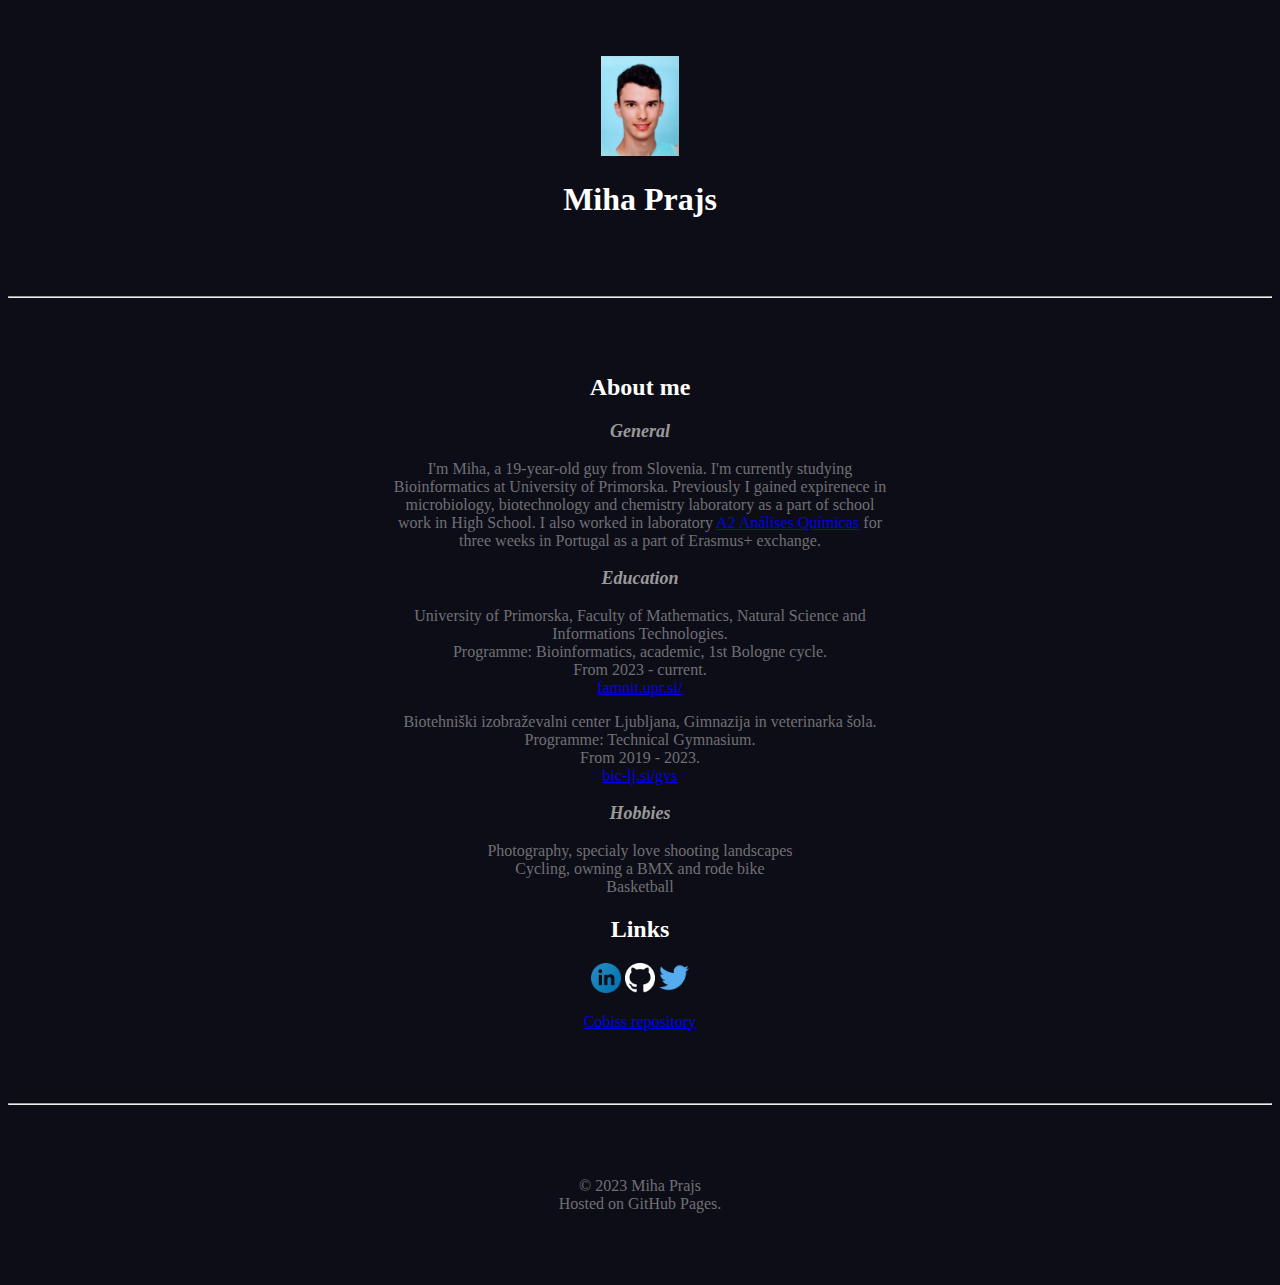
==== index.html @ 5cff4d55 "update" ====
<!DOCTYPE html>
<html lang="en-US">
    <head>
        <link rel="stylesheet" href="./Styles/style.css"/>
        <meta charset="UTF-8">
        <meta name="viewport" content="width=device-width, initial-scale=1.0">
        <title>Miha Prajs</title>
    </head>
    <body>
        <div class="flex-container">
            <div class="flex-item">
                <header>
                    <img alt src="./Styles/photos/ProfilePic.jpg" height="100">
                    <h1>Miha Prajs</h1>
                </header>
            </div>
        </div>
        <hr>     
        <div class="flex-container">
            <div class="flex-item">
                <h2>About me</h2>
                    <h3>General</h3>
                        <p id="general">
                            I'm Miha, a 19-year-old guy from Slovenia. I'm currently studying Bioinformatics at University of Primorska.
                            Previously I gained expirenece in microbiology, biotechnology and chemistry laboratory as a part of school work in High School.
                            I also worked in laboratory <a href="https://www.a2analisesquimicas.com/">A2 Análises Químicas</a> for three weeks in Portugal
                            as a part of Erasmus+ exchange. <br>
                        </p>
                    <h3>Education</h3>
                        <p id="education">
                                    University of Primorska, Faculty of Mathematics, Natural Science and Informations Technologies. <br>
                                    Programme: Bioinformatics, academic, 1st Bologne cycle. <br>
                                    From 2023 - current. <br>
                                    <a href="https://www.famnit.upr.si/en/">famnit.upr.si/</a> 
                        </p>
                        <p id="education">
                                    Biotehniški izobraževalni center Ljubljana, Gimnazija in veterinarka šola. <br> 
                                    Programme: Technical Gymnasium. <br>
                                    From 2019 - 2023. <br>
                                    <a href="https://www.bic-lj.si/gimnazija-veterinarska-sola">bic-lj.si/gvs</a> 
                        </p>
                    <h3>Hobbies</h3>
                        <p id="hobbies">
                            Photography, specialy love shooting landscapes<br>
                            Cycling, owning a BMX and rode bike <br>
                            Basketball <br>
                            
                        </p>
                    <!--
                <br>
                    <h2>Contact</h2>
                        <p id="contact-info">
                            Personal mail: <a href="mailto:kmp49ibyt@mozmail.com">kmp49ibyt@mozmail.com</a>
                        </p>
                <br>
                    -->
                    <h2>Links</h2>
                        <p id="links">
                            <a href="https://www.linkedin.com/in/mihaprajs" target="_blank"><img src="./Styles/photos/LinkedinLogo.png" height="30" alt="LinkedIn"></a>
                            <a href="https://www.github.com/mihaprajs" target="_blank"><img src="./Styles/photos/GithubLogo.png" height="30" alt="GitHub"></a>
                            <a href="https://wwww.twitter.com/mihaprajs" target="_blank"><img src="./Styles/photos/TwitterLogo.png" height="30" alt="Twitter"></a>
                        </p>
                        <p>
                            <a href="https://plus.cobiss.net/cobiss/si/sl/bib/search/advanced?ax=Prajs%2C+Miha&ti&kw&db=cobib&mat=allmaterials">Cobiss repository</a>
                        </p>
            </div>
        </div>
        <hr>
    </body>
    <footer>
        <div class="flex-container">
            <div class="flex-item">
                <p id="footer">
                    © 2023 Miha Prajs <br>
                    Hosted on GitHub Pages.
                </p>
            </div>
        </div>
    </footer>
</html>
---- Styles/style.css ----
body{
    background-color: #0d0d17;
}

.flex-container{
    height: 100%;
    padding: 0;
    margin: 0;
    display: flex;
    align-items: center;
    justify-content: center;
}

.flex-item{
    padding: 3rem;
    max-width: 500px;
    text-align: center;
}

h1{
    color: #FFFFFF;
    font-size: xx-large;
}

h2{
    font-size: x-large;
    color: #FFFFFF;
}

h3{
    font-weight: bold;
    font-style: italic;
    color: #999999;
    font-size: large;
}

#general{
    color: #707075;
}

#education{
    color: #707075;
}

#hobbies{
    color: #707075;
}

#contact-info{
    color: #707075;
}

hr{
    color: whitesmoke;
}

#footer{
    color: #707075;
}
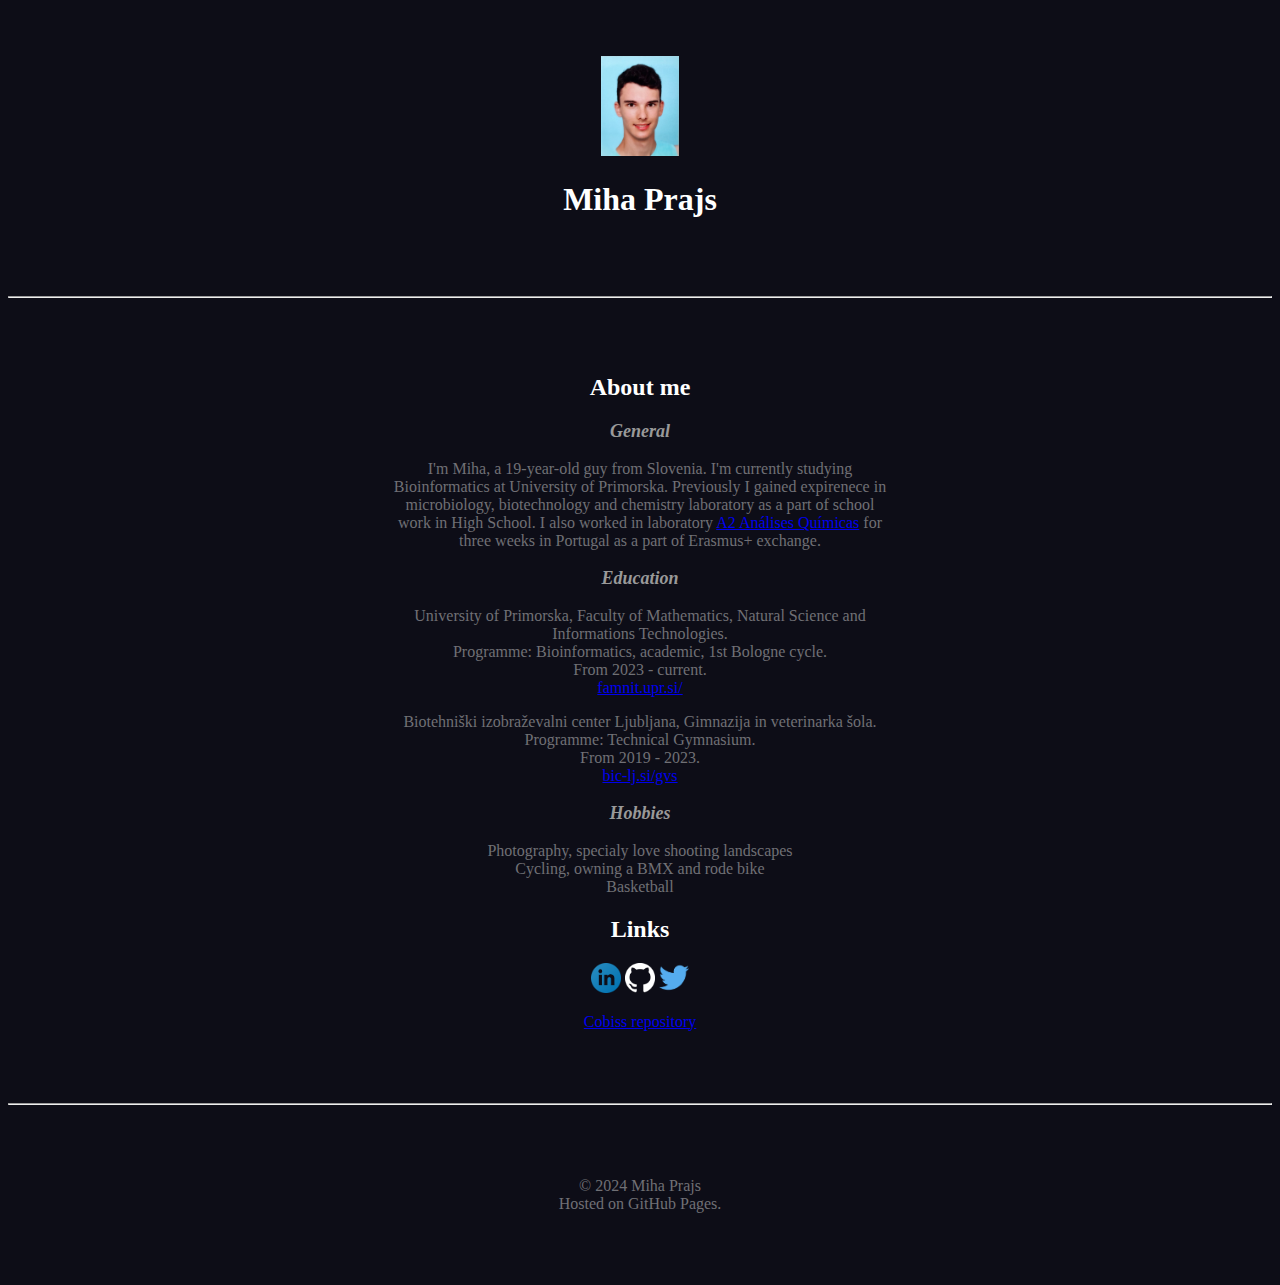
==== commit b7e698fd: "Update index.html" ====
--- a/index.html
+++ b/index.html
@@ -46,14 +46,6 @@
                             Basketball <br>
                             
                         </p>
-                    <!--
-                <br>
-                    <h2>Contact</h2>
-                        <p id="contact-info">
-                            Personal mail: <a href="mailto:kmp49ibyt@mozmail.com">kmp49ibyt@mozmail.com</a>
-                        </p>
-                <br>
-                    -->
                     <h2>Links</h2>
                         <p id="links">
                             <a href="https://www.linkedin.com/in/mihaprajs" target="_blank"><img src="./Styles/photos/LinkedinLogo.png" height="30" alt="LinkedIn"></a>
@@ -71,7 +63,7 @@
         <div class="flex-container">
             <div class="flex-item">
                 <p id="footer">
-                    © 2023 Miha Prajs <br>
+                    © 2024 Miha Prajs <br>
                     Hosted on GitHub Pages.
                 </p>
             </div>
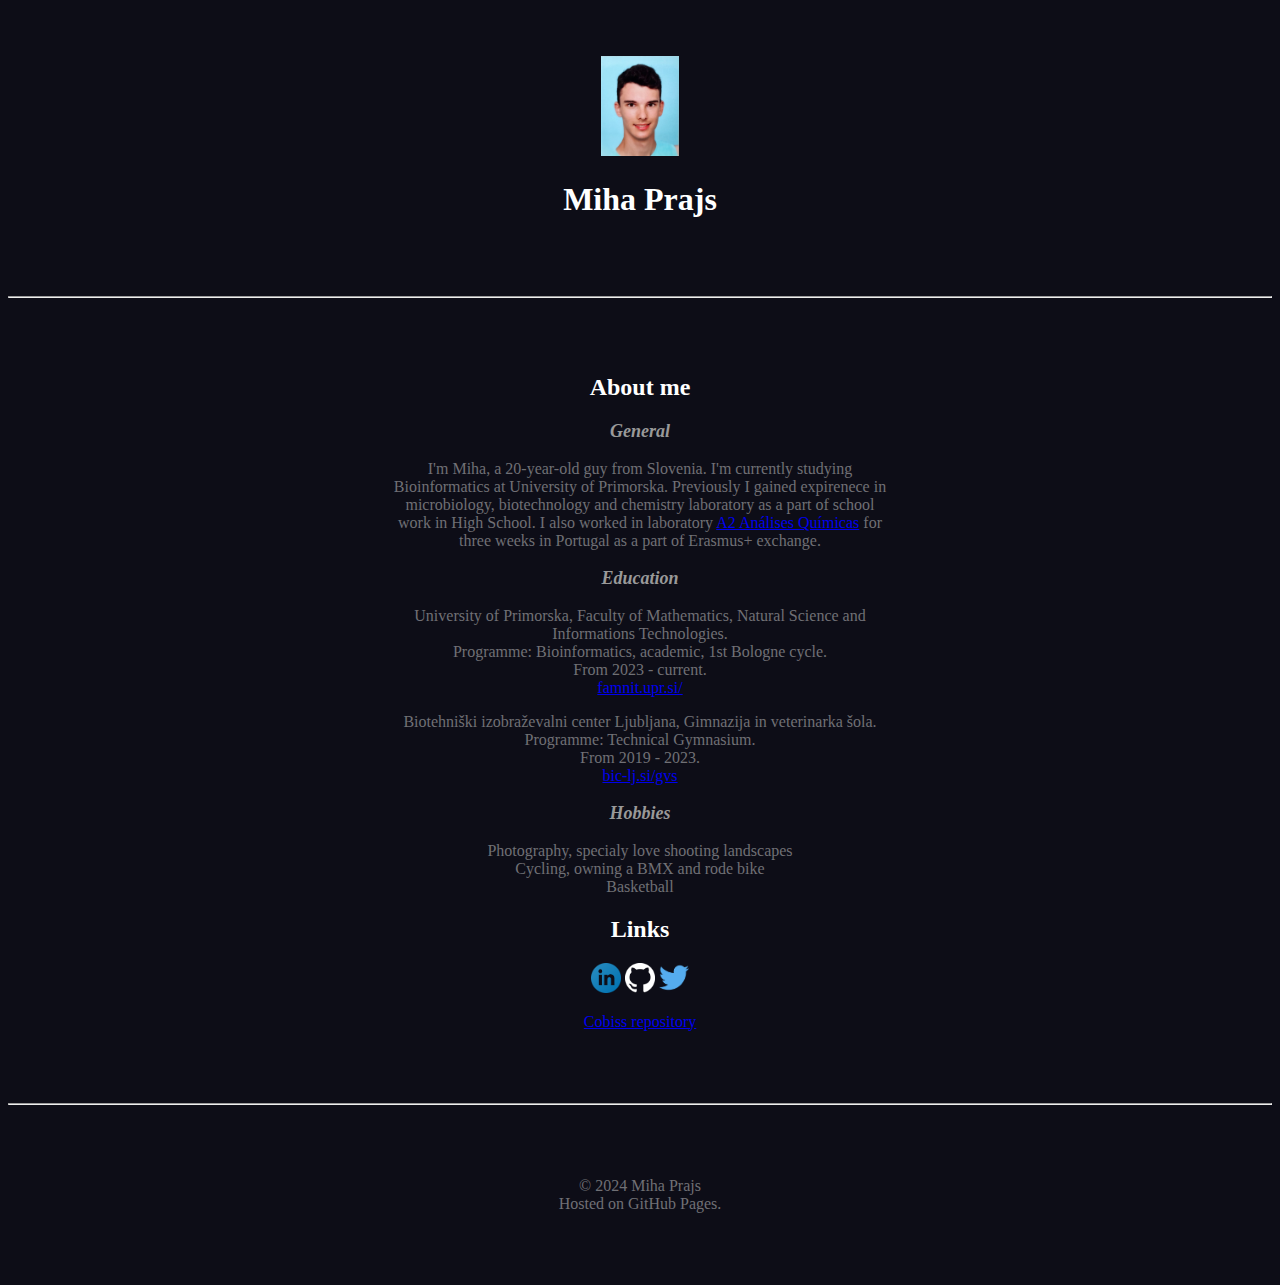
==== commit 21dfa91a: "Update index.html" ====
--- a/index.html
+++ b/index.html
@@ -21,7 +21,7 @@
                 <h2>About me</h2>
                     <h3>General</h3>
                         <p id="general">
-                            I'm Miha, a 19-year-old guy from Slovenia. I'm currently studying Bioinformatics at University of Primorska.
+                            I'm Miha, a 20-year-old guy from Slovenia. I'm currently studying Bioinformatics at University of Primorska.
                             Previously I gained expirenece in microbiology, biotechnology and chemistry laboratory as a part of school work in High School.
                             I also worked in laboratory <a href="https://www.a2analisesquimicas.com/">A2 Análises Químicas</a> for three weeks in Portugal
                             as a part of Erasmus+ exchange. <br>
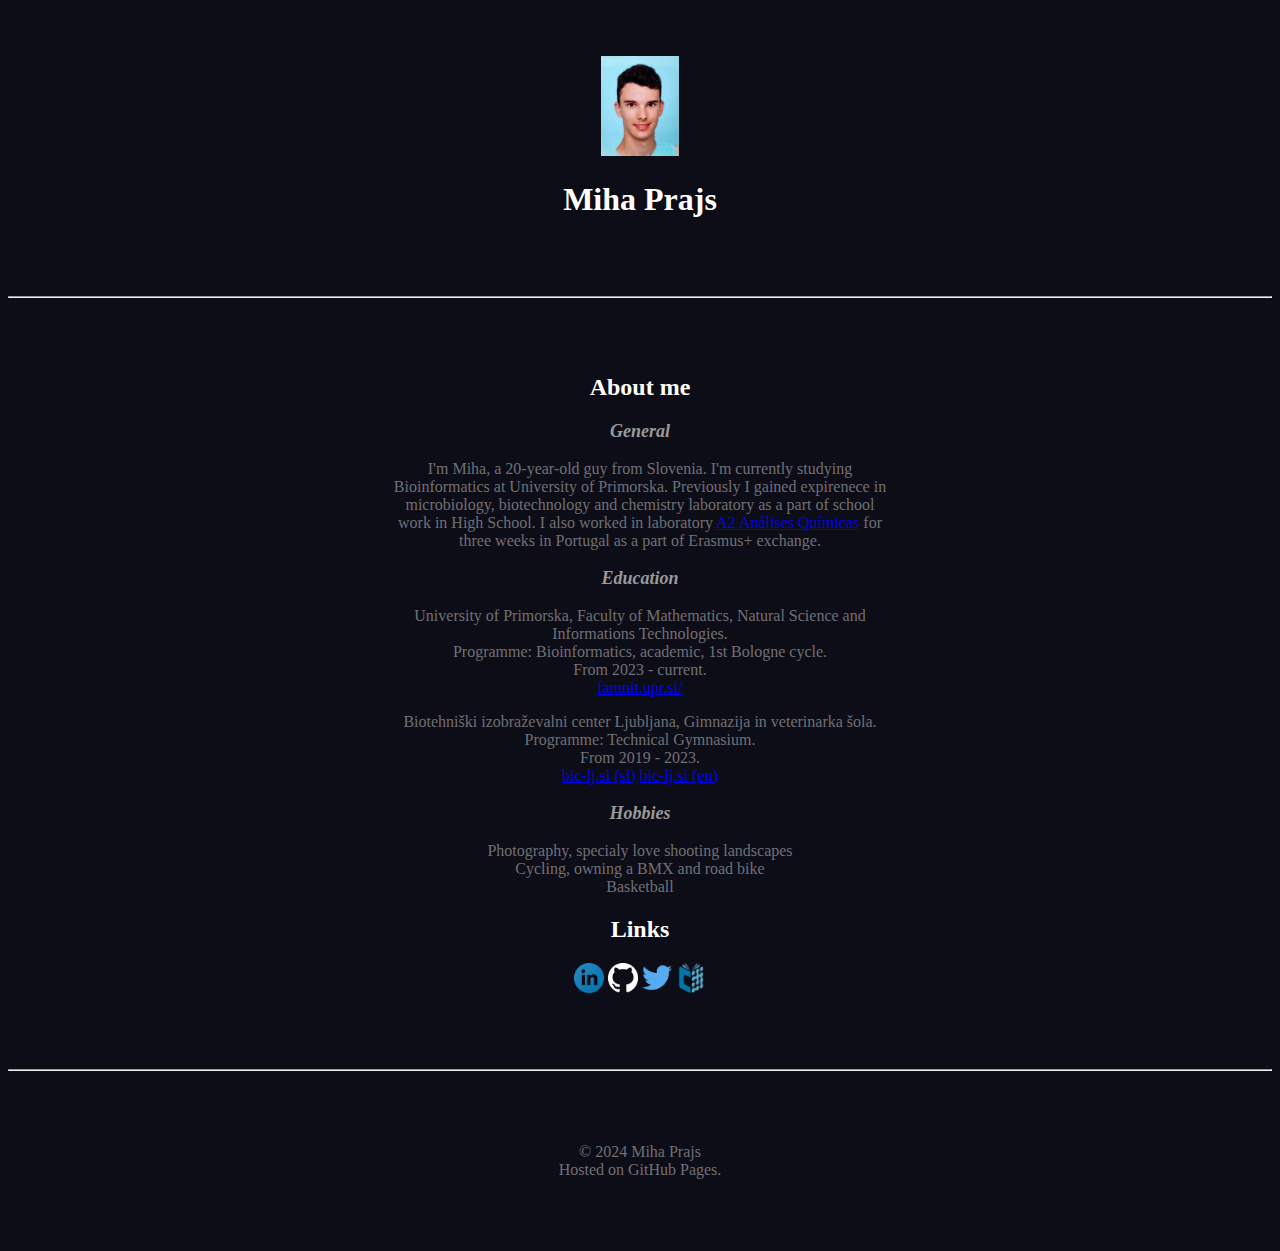
==== commit f9aaa881: "Update index.html: Fix typo and update to links" ====
--- a/index.html
+++ b/index.html
@@ -37,12 +37,13 @@
                                     Biotehniški izobraževalni center Ljubljana, Gimnazija in veterinarka šola. <br> 
                                     Programme: Technical Gymnasium. <br>
                                     From 2019 - 2023. <br>
-                                    <a href="https://www.bic-lj.si/gimnazija-veterinarska-sola">bic-lj.si/gvs</a> 
+                                    <a href="https://www.bic-lj.si/gimnazija-veterinarska-sola">bic-lj.si (sl)</a>
+                                    <a href="https://www.bic-lj.si/en/biotechnical-educational-centre-ljubljana">bic-lj.si (en)</a>
                         </p>
                     <h3>Hobbies</h3>
                         <p id="hobbies">
                             Photography, specialy love shooting landscapes<br>
-                            Cycling, owning a BMX and rode bike <br>
+                            Cycling, owning a BMX and road bike <br>
                             Basketball <br>
                             
                         </p>
@@ -51,9 +52,7 @@
                             <a href="https://www.linkedin.com/in/mihaprajs" target="_blank"><img src="./Styles/photos/LinkedinLogo.png" height="30" alt="LinkedIn"></a>
                             <a href="https://www.github.com/mihaprajs" target="_blank"><img src="./Styles/photos/GithubLogo.png" height="30" alt="GitHub"></a>
                             <a href="https://wwww.twitter.com/mihaprajs" target="_blank"><img src="./Styles/photos/TwitterLogo.png" height="30" alt="Twitter"></a>
-                        </p>
-                        <p>
-                            <a href="https://plus.cobiss.net/cobiss/si/sl/bib/search/advanced?ax=Prajs%2C+Miha&ti&kw&db=cobib&mat=allmaterials">Cobiss repository</a>
+                            <a href="https://plus.cobiss.net/cobiss/si/en/bib/search/expert?c=ar%3D321992035&db=cobib&mat=allmaterials"><img src="./Styles/photos/cobiss.png" height="30" alt="Cobiss+"></a>
                         </p>
             </div>
         </div>
@@ -69,4 +68,4 @@
             </div>
         </div>
     </footer>
-</html>
+</html>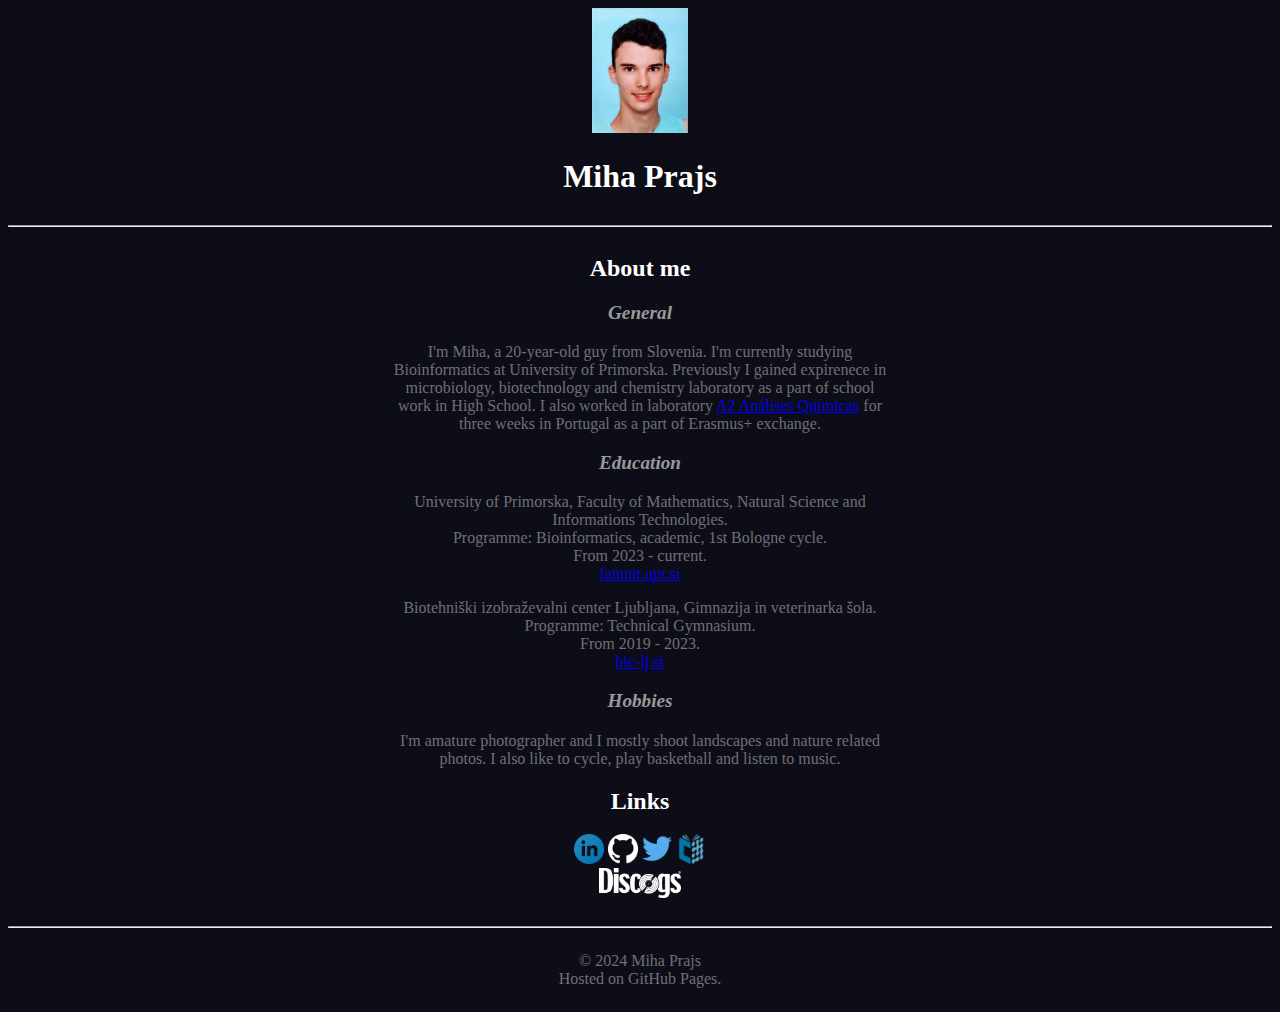
==== commit 5a5768d5: "Small changes for better file organisation" ====
--- a/index.html
+++ b/index.html
@@ -1,21 +1,24 @@
 <!DOCTYPE html>
 <html lang="en-US">
     <head>
-        <link rel="stylesheet" href="./Styles/style.css"/>
+        <link rel="stylesheet" href="./Styles/main.css">
+        <link rel="stylesheet" href="./Styles/print.css" media="print">
         <meta charset="UTF-8">
         <meta name="viewport" content="width=device-width, initial-scale=1.0">
+        <meta name="author" content="Miha Prajs">
+        <meta name="description" content="Short page about me">
         <title>Miha Prajs</title>
     </head>
-    <body>
-        <div class="flex-container">
+    <header>
+        <div  class="flex-container">
             <div class="flex-item">
-                <header>
-                    <img alt src="./Styles/photos/ProfilePic.jpg" height="100">
-                    <h1>Miha Prajs</h1>
-                </header>
+                <img src="./Styles/photos/ProfilePic.jpg" height="125">
+                <h1>Miha Prajs</h1>
             </div>
         </div>
-        <hr>     
+    </header>
+    <hr>
+    <body>
         <div class="flex-container">
             <div class="flex-item">
                 <h2>About me</h2>
@@ -23,37 +26,34 @@
                         <p id="general">
                             I'm Miha, a 20-year-old guy from Slovenia. I'm currently studying Bioinformatics at University of Primorska.
                             Previously I gained expirenece in microbiology, biotechnology and chemistry laboratory as a part of school work in High School.
-                            I also worked in laboratory <a href="https://www.a2analisesquimicas.com/">A2 Análises Químicas</a> for three weeks in Portugal
+                            I also worked in laboratory <a href="https://www.a2analisesquimicas.com/en/">A2 Análises Químicas</a> for three weeks in Portugal
                             as a part of Erasmus+ exchange. <br>
                         </p>
                     <h3>Education</h3>
                         <p id="education">
-                                    University of Primorska, Faculty of Mathematics, Natural Science and Informations Technologies. <br>
-                                    Programme: Bioinformatics, academic, 1st Bologne cycle. <br>
-                                    From 2023 - current. <br>
-                                    <a href="https://www.famnit.upr.si/en/">famnit.upr.si/</a> 
+                            University of Primorska, Faculty of Mathematics, Natural Science and Informations Technologies. <br>
+                            Programme: Bioinformatics, academic, 1st Bologne cycle. <br>
+                            From 2023 - current. <br>
+                            <a href="https://www.famnit.upr.si/en/">famnit.upr.si</a> 
                         </p>
                         <p id="education">
-                                    Biotehniški izobraževalni center Ljubljana, Gimnazija in veterinarka šola. <br> 
-                                    Programme: Technical Gymnasium. <br>
-                                    From 2019 - 2023. <br>
-                                    <a href="https://www.bic-lj.si/gimnazija-veterinarska-sola">bic-lj.si (sl)</a>
-                                    <a href="https://www.bic-lj.si/en/biotechnical-educational-centre-ljubljana">bic-lj.si (en)</a>
+                            Biotehniški izobraževalni center Ljubljana, Gimnazija in veterinarka šola. <br> 
+                            Programme: Technical Gymnasium. <br>
+                            From 2019 - 2023. <br>
+                            <a href="https://www.bic-lj.si/en/biotechnical-educational-centre-ljubljana">bic-lj.si</a>
                         </p>
                     <h3>Hobbies</h3>
                         <p id="hobbies">
-                            Photography, specialy love shooting landscapes<br>
-                            Cycling, owning a BMX and road bike <br>
-                            Basketball <br>
-                            
+                            I'm amature photographer and I mostly shoot landscapes and nature related photos. I also like to cycle, play basketball and listen to music.
                         </p>
-                    <h2>Links</h2>
-                        <p id="links">
-                            <a href="https://www.linkedin.com/in/mihaprajs" target="_blank"><img src="./Styles/photos/LinkedinLogo.png" height="30" alt="LinkedIn"></a>
-                            <a href="https://www.github.com/mihaprajs" target="_blank"><img src="./Styles/photos/GithubLogo.png" height="30" alt="GitHub"></a>
-                            <a href="https://wwww.twitter.com/mihaprajs" target="_blank"><img src="./Styles/photos/TwitterLogo.png" height="30" alt="Twitter"></a>
-                            <a href="https://plus.cobiss.net/cobiss/si/en/bib/search/expert?c=ar%3D321992035&db=cobib&mat=allmaterials"><img src="./Styles/photos/cobiss.png" height="30" alt="Cobiss+"></a>
-                        </p>
+                <h2>Links</h2>
+                    <p id="links">
+                        <a href="https://www.linkedin.com/in/mihaprajs" target="_blank"><img src="./Styles/photos/LinkedinLogo.png" height="30" alt="LinkedIn"></a>
+                        <a href="https://www.github.com/mihaprajs" target="_blank"><img src="./Styles/photos/GithubLogo.png" height="30" alt="GitHub" /></a>
+                        <a href="https://wwww.twitter.com/mihaprajs" target="_blank"><img src="./Styles/photos/TwitterLogo.png" height="30" alt="Twitter" /></a>
+                        <a href="https://plus.cobiss.net/cobiss/si/en/bib/search/expert?c=ar%3D321992035&db=cobib&mat=allmaterials"><img src="./Styles/photos/CobissPlusLogo.png" height="30" alt="Cobiss+" /></a> <br>
+                        <a href="https://www.discogs.com/user/mikael2603/collection"><img src="./Styles/photos/DiscogsLogo.png" height="30" alt="Discogs"></a>
+                    </p>
             </div>
         </div>
         <hr>
--- a/Styles/main.css
+++ b/Styles/main.css
@@ -0,0 +1,65 @@
+em {
+    font-style: italic;
+    font-size: large;
+}
+
+strong {
+    font-weight: bold;
+    font-size: large;
+}
+
+body{
+    background-color: #0d0d17;
+}
+
+.flex-container{
+    height: 100%;
+    padding: 0;
+    margin: 0;
+    display: flex;
+    align-items: center;
+    justify-content: center;
+}
+
+.flex-item{
+    padding: 0;
+    max-width: 500px;
+    text-align: center;
+}
+
+h1{
+    color: #FFFFFF;
+    font-size: xx-large;
+}
+
+h2{
+    font-size: x-large;
+    color: #FFFFFF;
+}
+
+h3{
+    font-weight: bold;
+    font-style: italic;
+    color: #999999;
+    font-size: larger;
+}
+
+#general{
+    color: #707075;
+}
+
+#education{
+    color: #707075;
+}
+
+#hobbies{
+    color: #707075;
+}
+
+hr{
+    color: whitesmoke;
+}
+
+footer{
+    color: #707075;
+}--- a/Styles/print.css
+++ b/Styles/print.css
@@ -0,0 +1,11 @@
+hr, footer {
+    display: none;
+}
+
+body {
+    background-color: white;
+}
+
+p, h1, h2, h3 {
+    color: black;
+}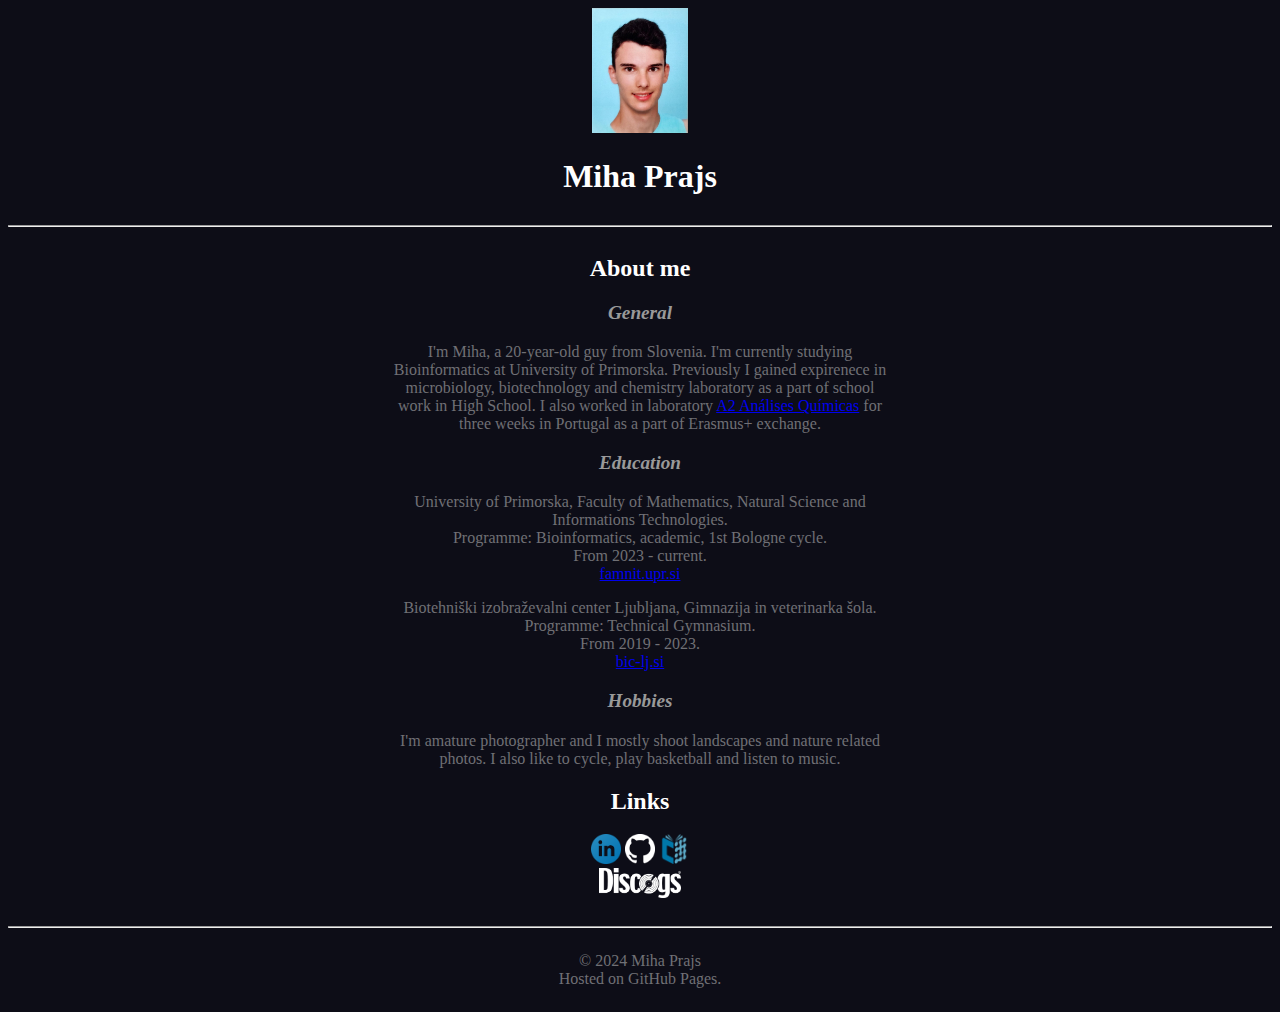
==== commit b240334e: "HTML update" ====
--- a/index.html
+++ b/index.html
@@ -9,16 +9,16 @@
         <meta name="description" content="Short page about me">
         <title>Miha Prajs</title>
     </head>
-    <header>
-        <div  class="flex-container">
-            <div class="flex-item">
-                <img src="./Styles/photos/ProfilePic.jpg" height="125">
-                <h1>Miha Prajs</h1>
+    <body>
+        <header>
+            <div  class="flex-container">
+                <div class="flex-item">
+                    <img src="./Styles/photos/ProfilePic.jpg" height="125">
+                    <h1>Miha Prajs</h1>
+                </div>
             </div>
-        </div>
-    </header>
-    <hr>
-    <body>
+        </header>
+        <hr>
         <div class="flex-container">
             <div class="flex-item">
                 <h2>About me</h2>
@@ -50,22 +50,21 @@
                     <p id="links">
                         <a href="https://www.linkedin.com/in/mihaprajs" target="_blank"><img src="./Styles/photos/LinkedinLogo.png" height="30" alt="LinkedIn"></a>
                         <a href="https://www.github.com/mihaprajs" target="_blank"><img src="./Styles/photos/GithubLogo.png" height="30" alt="GitHub" /></a>
-                        <a href="https://wwww.twitter.com/mihaprajs" target="_blank"><img src="./Styles/photos/TwitterLogo.png" height="30" alt="Twitter" /></a>
                         <a href="https://plus.cobiss.net/cobiss/si/en/bib/search/expert?c=ar%3D321992035&db=cobib&mat=allmaterials"><img src="./Styles/photos/CobissPlusLogo.png" height="30" alt="Cobiss+" /></a> <br>
                         <a href="https://www.discogs.com/user/mikael2603/collection"><img src="./Styles/photos/DiscogsLogo.png" height="30" alt="Discogs"></a>
                     </p>
             </div>
         </div>
         <hr>
+        <footer>
+            <div class="flex-container">
+                <div class="flex-item">
+                    <p id="footer">
+                        © 2024 Miha Prajs <br>
+                        Hosted on GitHub Pages.
+                    </p>
+                </div>
+            </div>
+        </footer>
     </body>
-    <footer>
-        <div class="flex-container">
-            <div class="flex-item">
-                <p id="footer">
-                    © 2024 Miha Prajs <br>
-                    Hosted on GitHub Pages.
-                </p>
-            </div>
-        </div>
-    </footer>
 </html>